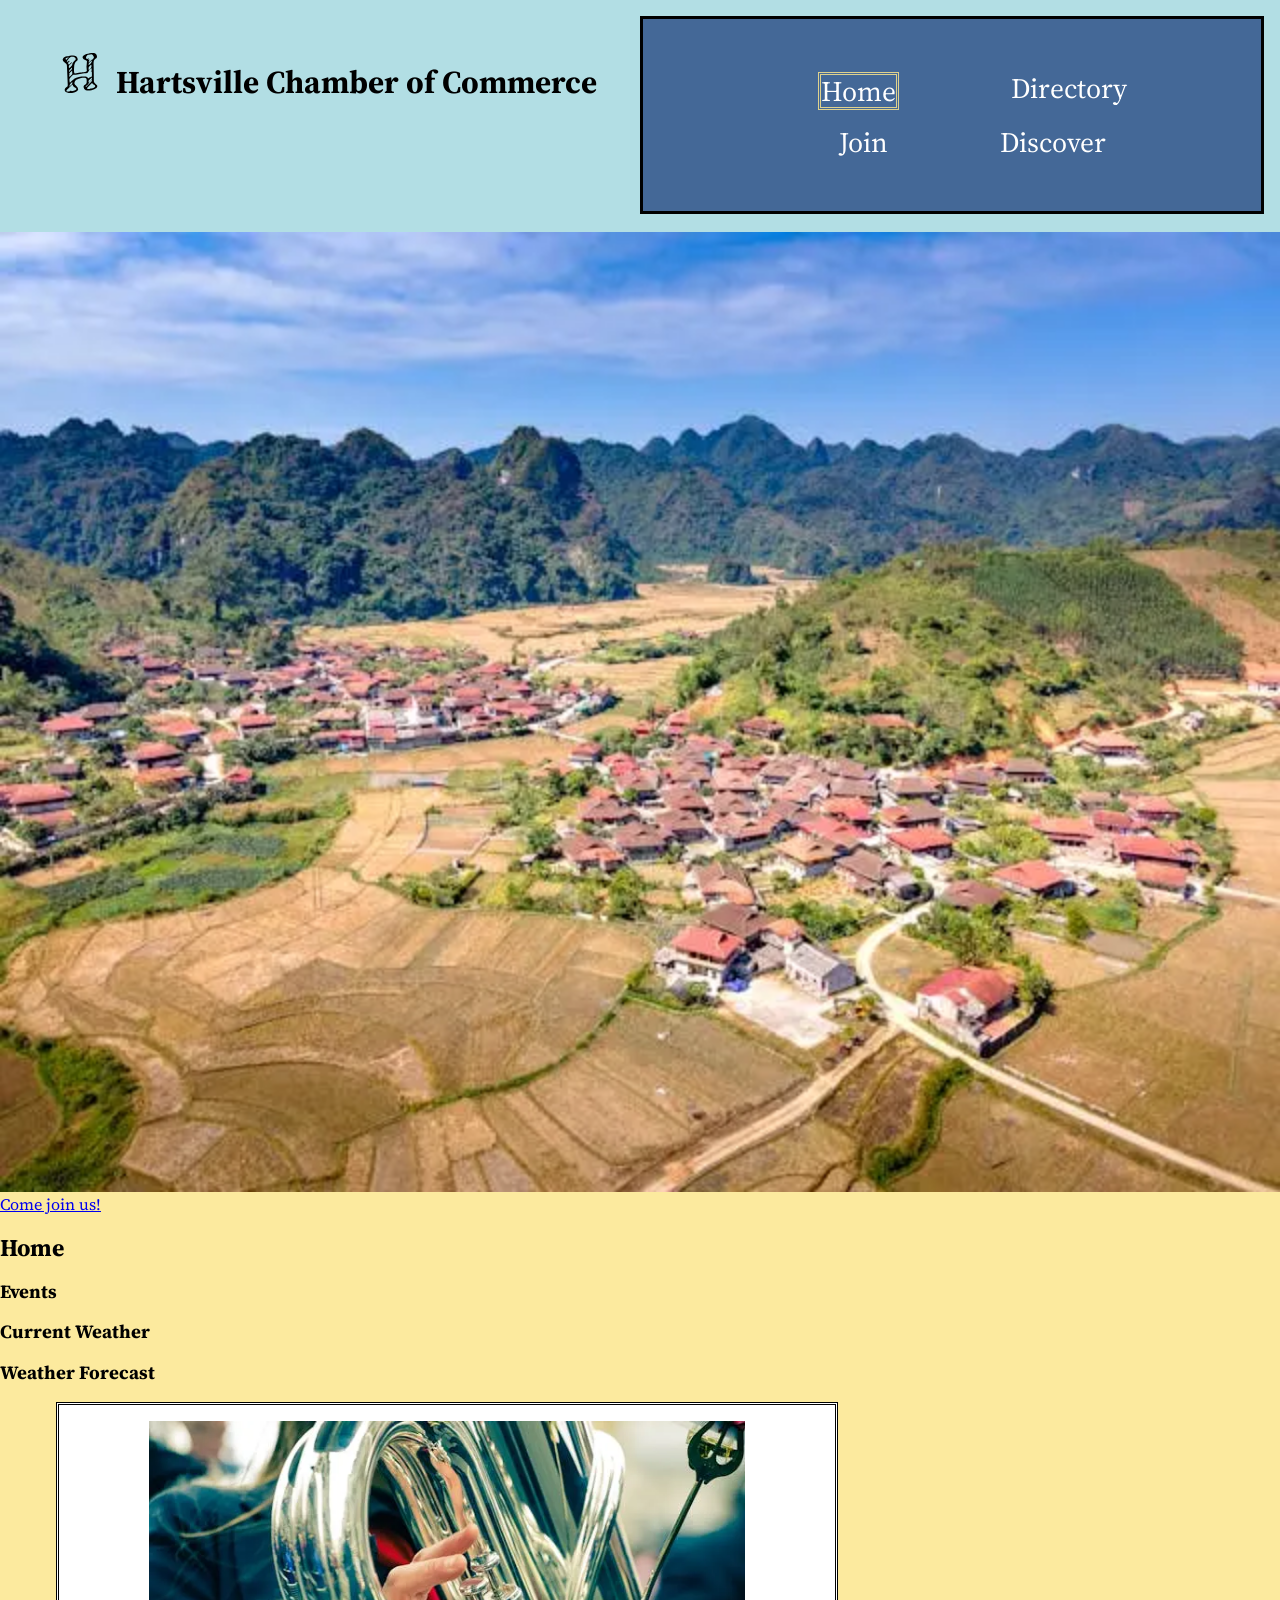
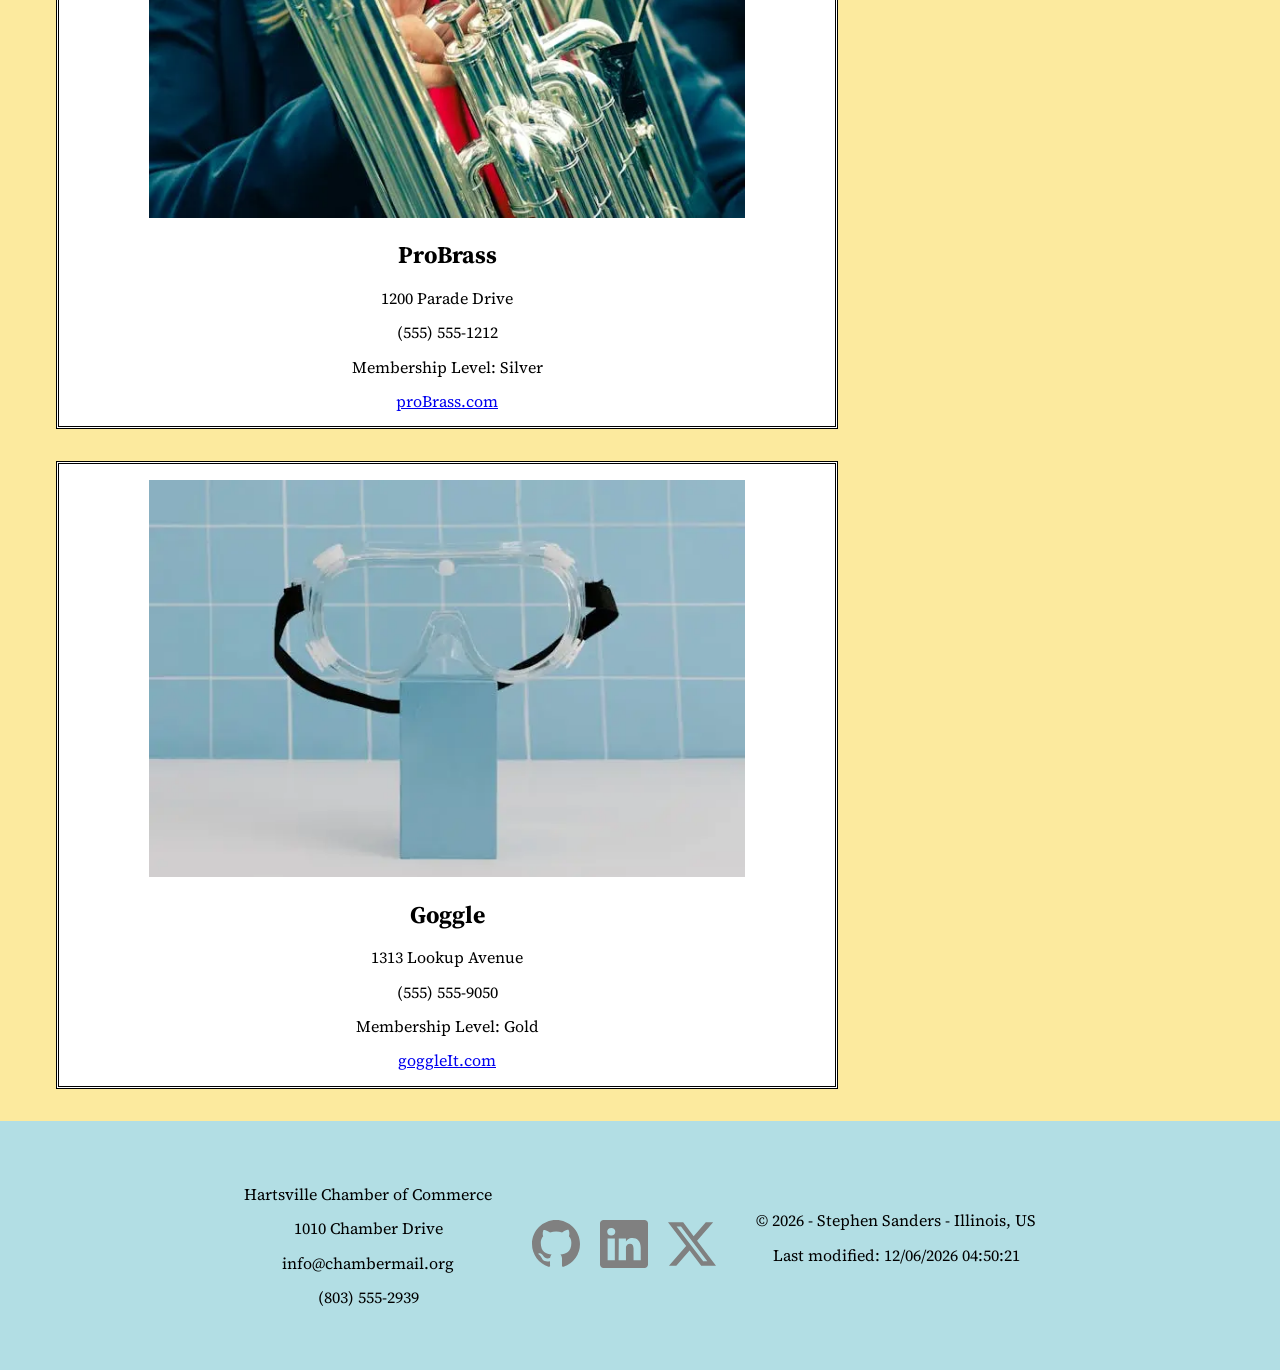
==== chamber/index.html @ 058c71b7 "commit for audit" ====
<!DOCTYPE html>
<html lang="en">
<head>
    <meta charset="UTF-8">
    <meta name="viewport" content="width=device-width, initial-scale=1.0">
    <meta name="author" content="Stephen Sanders">
    <meta name="description" 
        content="Webpage by Stephen Sanders for WDD 231 - Web Frontend Development. Chamber of Commerce directory page.">
    <title>Chamber Directory - WDD 231 - Web Frontend Development - Stephen Sanders</title>

    <meta property="og:title" content="Chamber Directory - WDD 231 - Web Frontend Development - Stephen Sanders">
    <meta property="og:description" content="Webpage by Stephen Sanders for WDD 231 - Web Frontend Development. Chamber of Commerce directory page.">
    <meta property="og:url" content="https://noctumbras.io/wdd231/chamber/directory.html">
    <meta property="og:image" content="https://github.com/Noctumbras/wdd231/blob/master/chamber/images/directory_image.jpg">

    <link rel="icon" href="images/favicon.ico">

    <link rel="stylesheet" href="../styles/normalize.css">
    <link rel="stylesheet" href="styles/header.css">
    <link rel="stylesheet" href="styles/footer.css">
    <link rel="stylesheet" href="styles/small.css">
    <link rel="stylesheet" href="styles/large.css">

    <script src="../scripts/footer.js" defer></script>
    <script src="../scripts/nav.js" defer></script>
    <script src="scripts/index.js" defer></script>

    <link rel="preconnect" href="https://fonts.googleapis.com">
    <link rel="preconnect" href="https://fonts.gstatic.com" crossorigin>
    <link href="https://fonts.googleapis.com/css2?family=Source+Serif+4:ital,opsz,wght@0,8..60,200..900;1,8..60,200..900&display=swap" rel="stylesheet">
</head>
<body>
    <header>
        <h1><img src="images/letter-h.svg" alt="logo of the letter H" loading="lazy">Hartsville Chamber of Commerce</h1>

        <button id="nav-button"></button>
        <nav id="nav-bar" class="navigation">
            <ul>
                <li class="current"><a href="#">Home</a></li>
                <li><a href="directory.html">Directory</a></li>
                <li><a href="#">Join</a></li>
                <li><a href="#">Discover</a></li>
            </ul>
        </nav>
    </header>

    <main>
        <picture id="hero-image">
            <source srcset="images/hero-image-medium.webp" media="(min-width: 500px)" width="1280" height="960">
            <img src="images/hero-image-small.webp" alt="hero image" width="640" height="480" loading="lazy">
        </picture>
        <section id="call-to-action">
            <a href="#">Come join us!</a>
        </section>

        <h2>Home</h2>
        <section id="home-cards-section">
            <section class="home-card" id="current-events">
                <h3>Events</h3>

            </section>
            <section class="home-card" id="current-weather">
                <h3>Current Weather</h3>

            </section>
            <section class="home-card" id="weather-forecast">
                <h3>Weather Forecast</h3>
            </section>
            <ul id="spotlights"></ul>
        </section>
    </main>

    <footer>
        <div id="contact-info">
            <p>Hartsville Chamber of Commerce</p>
            <p>1010 Chamber Drive</p>
            <p>info@chambermail.org</p>
            <p>(803) 555-2939</p>
        </div>
        

        <div class="socials">
            <a href="https://github.com/"><img src="../images/github.svg" alt="github logo" loading="lazy"></a>
            <a href="https://www.linkedin.com"><img src="../images/linkedin.svg" alt="linkedin logo" loading="lazy"></a>
            <a href="https://x.com"><img src="../images/twitter-x.svg" alt="x logo" loading="lazy"></a>
        </div>

        <div id="copyright-info">
            <span id="current-year"></span>
            <p id="last-modified"></p>
        </div>
    </footer>
</body>
</html>
---- chamber/styles/header.css ----
header {
    display: grid;
    grid-template-columns: repeat(4, minmax(100px, 0.5fr));
    grid-template-rows: repeat(2, minmax(100px, 0.5fr));
    background: rgb(178, 222, 228);
    color: black;
    padding: 1rem;
}

header h1 {
    grid-column: 1 / 3;
    grid-row: 1 / 3;
    padding: 1rem;
    text-align: center;
    margin-right: 0px;
}

header img {
    height: 2.5rem;
    width: 2.5rem;
    margin-right: 1rem;
}

.navigation {
    grid-column: 3 / 5;
    display: none;
    height: 100%;
    width: auto;
    border: solid;
    border-color: black;
    color: white;
    background-color: rgb(68, 104, 151);
}

.navigation .current {
    border-style: double;
    color: rgba(252, 231, 140, 0.842);
}

.navigation.show {
    display: block;
}

.navigation a {
    color: white;
    text-decoration: none;
}

.navigation ul {
    margin: 0px;
    display: flex;
    flex-direction: column;
    list-style: none;
    text-align: left;
    font-size: 1.75rem;
}

#nav-button {
    font-size: 3rem;
    grid-row: 1;
    background-color: transparent;
    outline: none;
    border-style: none;
    text-align: right;
    margin: 0px;
}

#nav-button::before {
  content: "\2630";
  color: black;
}
#nav-button.show::before {
  content: "\00D7";
  color: red;
}

@media screen and (min-width: 500px) {
    .navigation {
        display: flex;
        height: 12rem;
        align-items: center;
    }

    .navigation ul {
        flex-direction: row;
        flex-wrap: wrap;
        justify-content: center;
    }

    .navigation li {
        margin: 0.5rem 3.5rem 0.5rem 3.5rem;
    }

    #nav-button {
        display: none;
    }
}
---- chamber/styles/footer.css ----
footer {
    display: flex;
    flex-direction: column;
    justify-content: center;
    align-items: center;
    bottom: 0;
    left: 0;
    right: 0;
    background: rgb(178, 222, 228);
    color: black;
    padding: 2rem;
    text-align: center;
}

footer img {
    width: 3rem;
    height: 3rem;
    margin: 0.5rem;
}

footer div {
    margin: 1rem;
}

@media screen and (min-width: 500px) {
    footer {
        flex-direction: row;
    }
}
---- chamber/styles/small.css ----
body {
    font-family: "Source Serif 4", serif;
    background-color: rgba(252, 231, 140, 0.842);
}

#directory-buttons {
    display: grid;
    grid-template-columns: repeat(2, minmax(100px, 0.5fr));
}

main {
    display: block;
}

main button {
    margin: 1rem;
    background-color: white;
    border-color: blue;
}

#companies-grid {
    width: 100%;
    height: auto;
    display: grid;
    grid-template-columns: repeat(auto-fit, minmax(200px, 1fr));
}

#companies-grid.hide {
    display: none;
}

#companies-list {
    width: 100%;
    height: auto;
    display: none;
}

#companies-list.show {
    display: flex;
    flex-direction: column;
}

.grid-card img {
    width: 80%;
    height: 40%;
}

.grid-card {
    width: 60%;
    height: auto;
    border-style: double;
    border-color: black;
    background-color: white;
    text-align: center;
    margin-left: 1rem;
    margin-bottom: 2rem;
    padding: 1rem;
}

.grid-card a {
    align-self: center;
}

.list-card {
    width: 80%;
    height: auto;
    display: grid;
    grid-template-columns: repeat(5, minmax(75px, 0.40fr));
    background-color: gray;
    align-items: center;
}

.list-card * {
    margin: 0.5rem;
    text-align: center;
}

.list-card:nth-child(even) {
    background-color: darkgray;
}

picture {
    width: 100%;
    height: 100%;
}
---- chamber/styles/large.css ----
@media screen and (min-width: 500px) {
    #companies-grid {
        grid-template-columns: repeat(2, minmax(200px, 1fr));
    }
    
    .list-card {
        width: 100%;
    }
}

@media screen and (min-width: 1200px) {
    #companies-grid {
        grid-template-columns: repeat(3, minmax(200px, 1fr));
    }
}
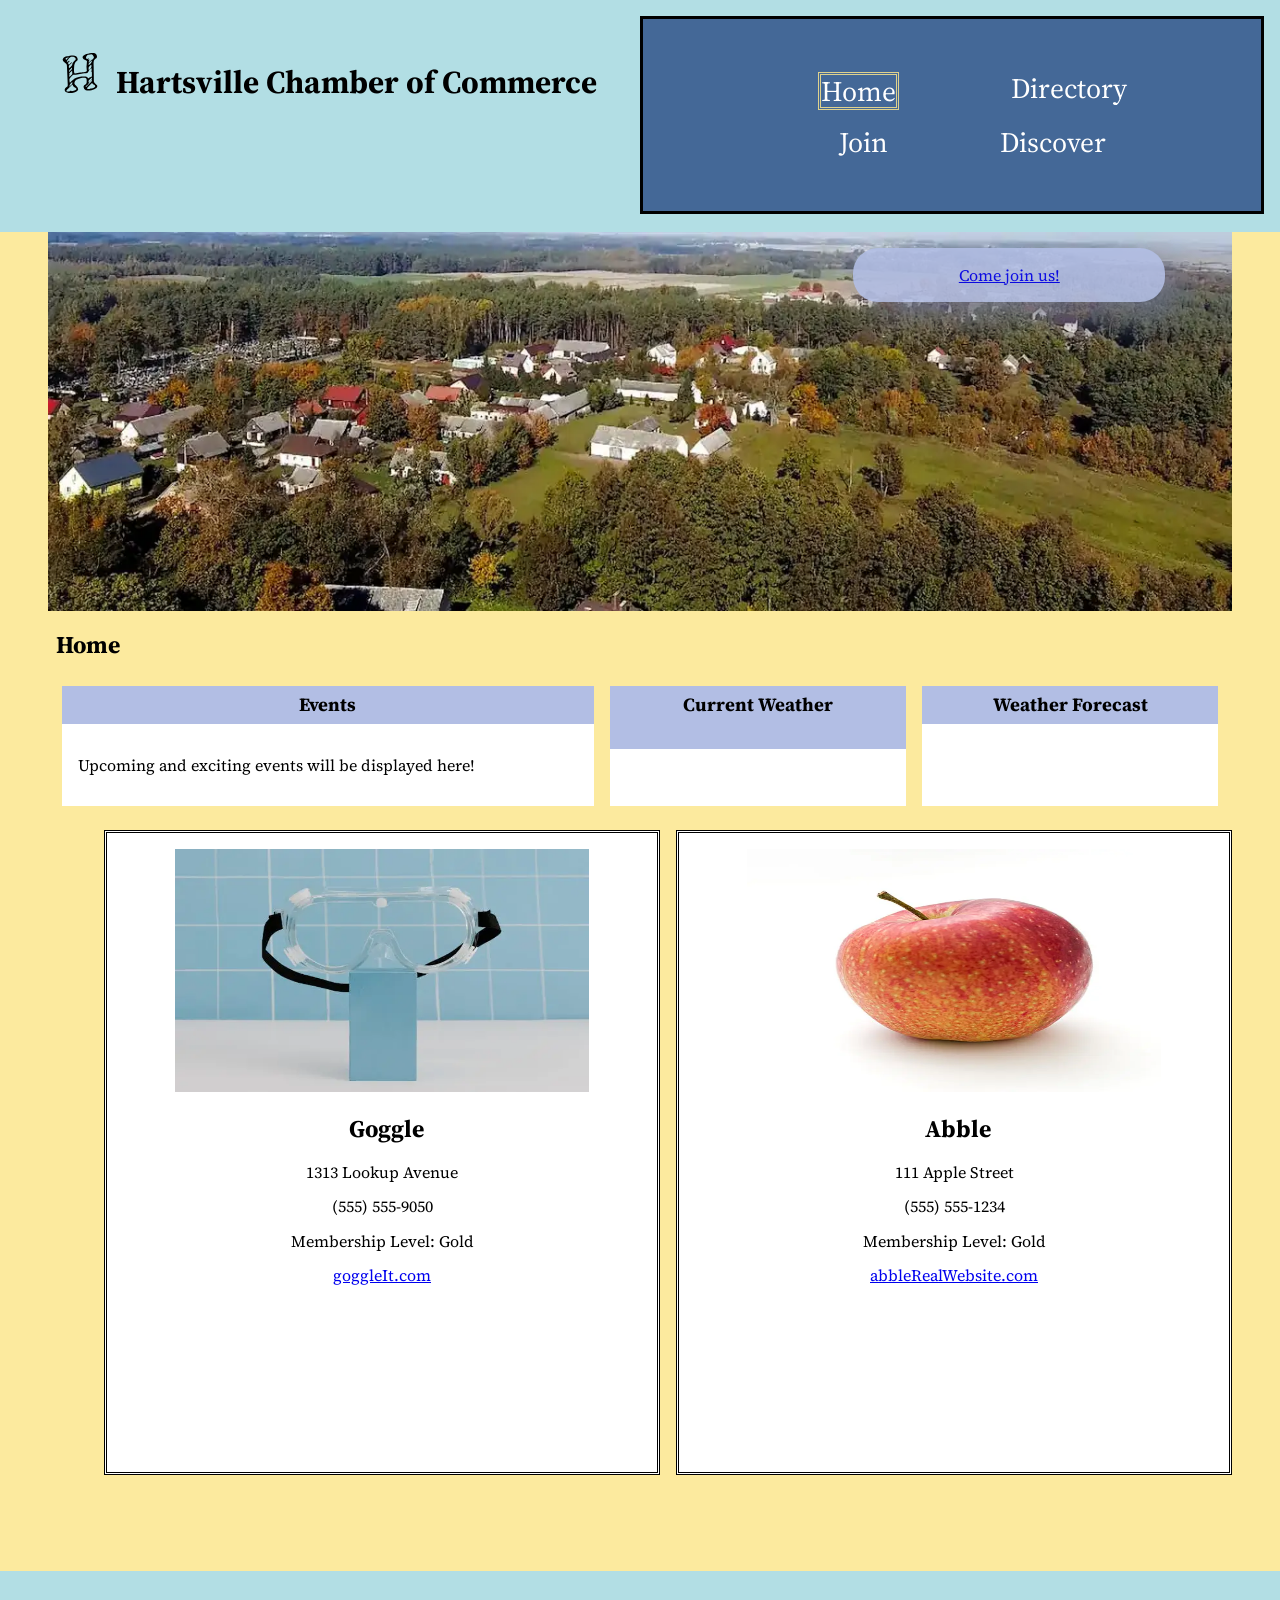
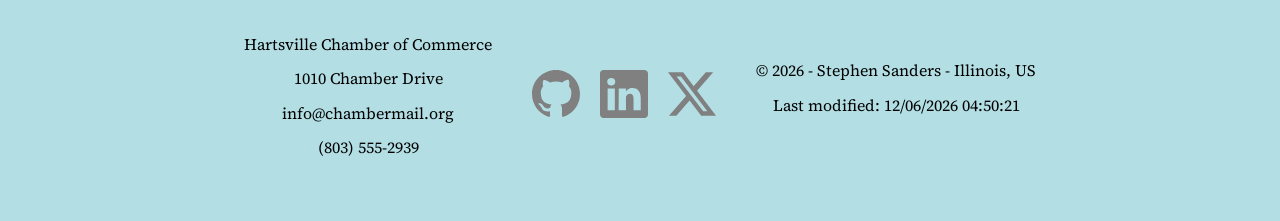
==== commit 317cf894: "css done" ====
--- a/chamber/index.html
+++ b/chamber/index.html
@@ -5,13 +5,13 @@
     <meta name="viewport" content="width=device-width, initial-scale=1.0">
     <meta name="author" content="Stephen Sanders">
     <meta name="description" 
-        content="Webpage by Stephen Sanders for WDD 231 - Web Frontend Development. Chamber of Commerce directory page.">
-    <title>Chamber Directory - WDD 231 - Web Frontend Development - Stephen Sanders</title>
+        content="Webpage by Stephen Sanders for WDD 231 - Web Frontend Development. Chamber of Commerce home page.">
+    <title>Chamber Home - WDD 231 - Web Frontend Development - Stephen Sanders</title>
 
     <meta property="og:title" content="Chamber Directory - WDD 231 - Web Frontend Development - Stephen Sanders">
-    <meta property="og:description" content="Webpage by Stephen Sanders for WDD 231 - Web Frontend Development. Chamber of Commerce directory page.">
-    <meta property="og:url" content="https://noctumbras.io/wdd231/chamber/directory.html">
-    <meta property="og:image" content="https://github.com/Noctumbras/wdd231/blob/master/chamber/images/directory_image.jpg">
+    <meta property="og:description" content="Webpage by Stephen Sanders for WDD 231 - Web Frontend Development. Chamber of Commerce home page.">
+    <meta property="og:url" content="https://noctumbras.io/wdd231/chamber/index.html">
+    <meta property="og:image" content="https://github.com/Noctumbras/wdd231/blob/master/chamber/home_image.jpg">
 
     <link rel="icon" href="images/favicon.ico">
 
@@ -45,23 +45,25 @@
     </header>
 
     <main>
-        <picture id="hero-image">
-            <source srcset="images/hero-image-medium.webp" media="(min-width: 500px)" width="1280" height="960">
-            <img src="images/hero-image-small.webp" alt="hero image" width="640" height="480" loading="lazy">
-        </picture>
-        <section id="call-to-action">
-            <a href="#">Come join us!</a>
+        <section id="hero-image-section">
+            <picture id="hero-image">
+                <source srcset="images/hero-image-medium.webp" media="(min-width: 500px)" width="1280" height="406">
+                <img src="images/hero-image-small.webp" alt="hero image" width="320" height="240" loading="lazy">
+            </picture>
+            <section id="call-to-action">
+                <a href="#">Come join us!</a>
+            </section>
         </section>
 
         <h2>Home</h2>
         <section id="home-cards-section">
             <section class="home-card" id="current-events">
                 <h3>Events</h3>
-
+                <p>Upcoming and exciting events will be displayed here!</p>
             </section>
             <section class="home-card" id="current-weather">
                 <h3>Current Weather</h3>
-
+                <ul id="weather-info"></ul>
             </section>
             <section class="home-card" id="weather-forecast">
                 <h3>Weather Forecast</h3>
--- a/chamber/styles/small.css
+++ b/chamber/styles/small.css
@@ -79,7 +79,73 @@
     background-color: darkgray;
 }
 
+.home-card {
+    margin: 0.5rem;
+    background-color: white;
+    text-align: left;
+}
+
+#current-weather {
+    display: grid;
+}
+
+#weather-info {
+    display: inline;
+}
+
+.home-card img {
+    display: inline;
+}
+
+.home-card h3 {
+    margin: 0;
+    grid-column: 1 / 4;
+    text-align: center;
+    padding: 0.5rem;
+    background-color: rgb(178, 190, 228);
+}
+
+#current-events p {
+    padding: 1rem;
+}
+
+#weather-forecast p {
+    font-size: 125%;
+    padding-left: 1rem;
+    padding-bottom: 0.5rem;
+}
+
+h2 {
+    margin-left: 0.5rem;
+}
+
+#hero-image-section {
+    display: grid;
+    grid-template-columns: repeat(4, minmax(50px, 1fr));
+    grid-template-rows: repeat(4, minmax(25px, 0.25fr));
+}
+
 picture {
+    grid-column: 1 / 5;
+    grid-row: 1 / 5;
+}
+
+picture img {
     width: 100%;
     height: 100%;
+}
+
+#call-to-action {
+    display: flex;
+    grid-column: 3 / 4;
+    grid-row: 1 / 2;
+    background-color: rgb(178, 190, 228);
+    margin: 1rem;
+    justify-content: center;
+    align-items: center;
+    width: 150%;
+    height: 50%;
+    opacity: 90%;
+    filter: drop-shadow(rgb(104, 110, 133) 1rem 1rem 1rem);
+    border-radius: 25px;
 }
--- a/chamber/styles/large.css
+++ b/chamber/styles/large.css
@@ -1,4 +1,9 @@
 @media screen and (min-width: 500px) {
+    main {
+        margin: 3rem;
+        margin-top: 0rem;
+    }
+
     #companies-grid {
         grid-template-columns: repeat(2, minmax(200px, 1fr));
     }
@@ -6,10 +11,68 @@
     .list-card {
         width: 100%;
     }
+
+    #hero-image-section {
+        display: grid;
+        grid-template-columns: repeat(6, minmax(50px, 1fr));
+        grid-template-rows: repeat(5, minmax(25px, 0.25fr));
+    }
+
+    picture {
+        grid-column: 1 / 7;
+        grid-row: 1 / 6;
+    }
+
+    #call-to-action {
+        grid-column: 5 / 6;
+        padding: 0.5rem;
+    }
+
+    #home-cards-section {
+        display: flex;
+        flex-direction: row;
+        flex-wrap: wrap;
+        justify-content: center;
+    }
+
+    #current-events {
+        width: 100%;
+        height: auto;
+    }
+
+    #current-weather {
+        width: 40%;
+        height: auto;
+    }
+
+    #weather-forecast {
+        width: 40%;
+        height: auto;
+    }
+
+    #spotlights {
+        display: flex;
+        flex-direction: row;
+    }
 }
 
 @media screen and (min-width: 1200px) {
     #companies-grid {
         grid-template-columns: repeat(3, minmax(200px, 1fr));
     }
+
+    #current-events {
+        width: 45%;
+        height: auto;
+    }
+
+    #current-weather {
+        width: 25%;
+        height: auto;
+    }
+
+    #weather-forecast {
+        width: 25%;
+        height: auto;
+    }
 }
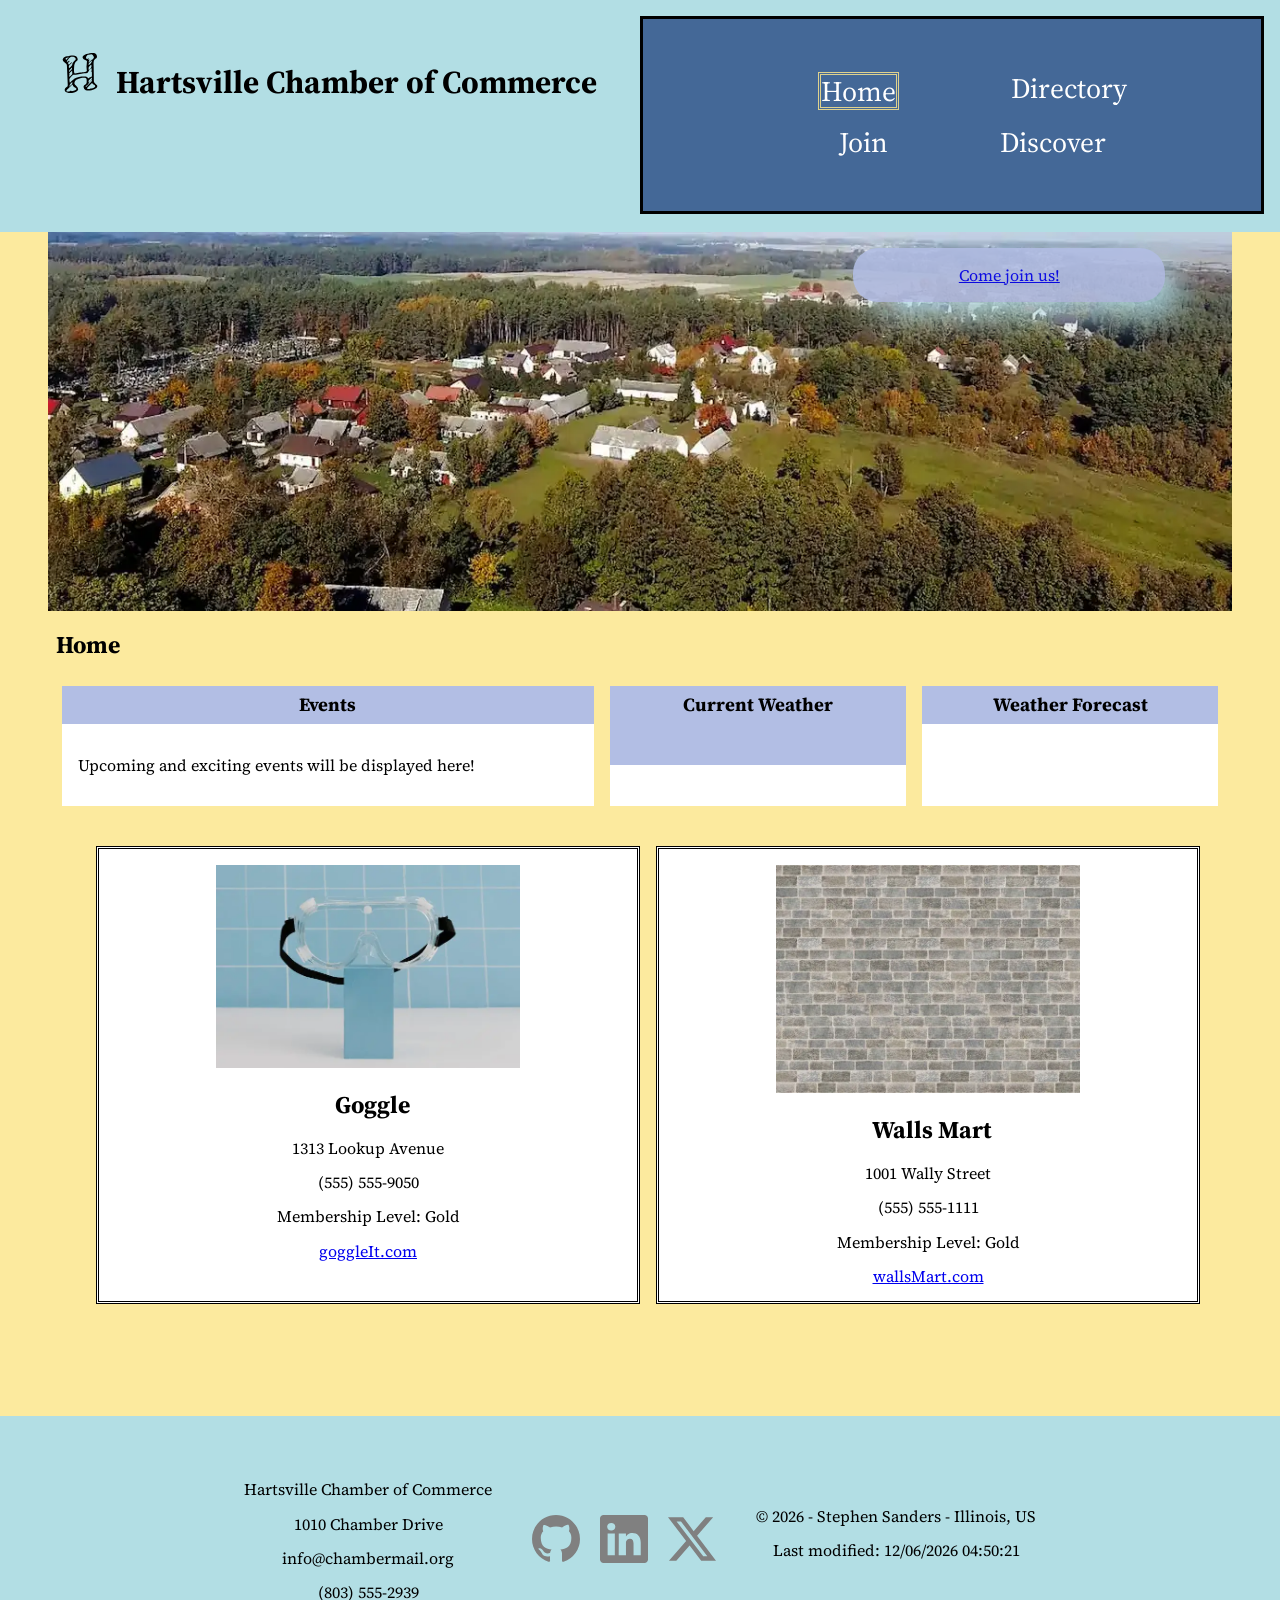
==== commit b5075aa0: "accessibility adjustments" ====
--- a/chamber/index.html
+++ b/chamber/index.html
@@ -33,7 +33,7 @@
     <header>
         <h1><img src="images/letter-h.svg" alt="logo of the letter H" loading="lazy">Hartsville Chamber of Commerce</h1>
 
-        <button id="nav-button"></button>
+        <button id="nav-button" aria-label="Hamburger Button"></button>
         <nav id="nav-bar" class="navigation">
             <ul>
                 <li class="current"><a href="#">Home</a></li>
@@ -63,12 +63,12 @@
             </section>
             <section class="home-card" id="current-weather">
                 <h3>Current Weather</h3>
-                <ul id="weather-info"></ul>
+                <section id="weather-info"></section>
             </section>
             <section class="home-card" id="weather-forecast">
                 <h3>Weather Forecast</h3>
             </section>
-            <ul id="spotlights"></ul>
+            <section id="spotlights"></section>
         </section>
     </main>
 
--- a/chamber/styles/small.css
+++ b/chamber/styles/small.css
@@ -109,6 +109,10 @@
     padding: 1rem;
 }
 
+#current-weather p {
+    margin-left: 1rem;
+}
+
 #weather-forecast p {
     font-size: 125%;
     padding-left: 1rem;
@@ -146,6 +150,15 @@
     width: 150%;
     height: 50%;
     opacity: 90%;
-    filter: drop-shadow(rgb(104, 110, 133) 1rem 1rem 1rem);
+    filter: drop-shadow(lightblue 1rem 1rem 1rem);
     border-radius: 25px;
+}
+
+#spotlights {
+    margin-left: 3rem;
+}
+
+#spotlights img {
+        width: 60%;
+        height: auto;
 }
--- a/chamber/styles/large.css
+++ b/chamber/styles/large.css
@@ -53,7 +53,9 @@
     #spotlights {
         display: flex;
         flex-direction: row;
+        margin: 2rem;
     }
+
 }
 
 @media screen and (min-width: 1200px) {
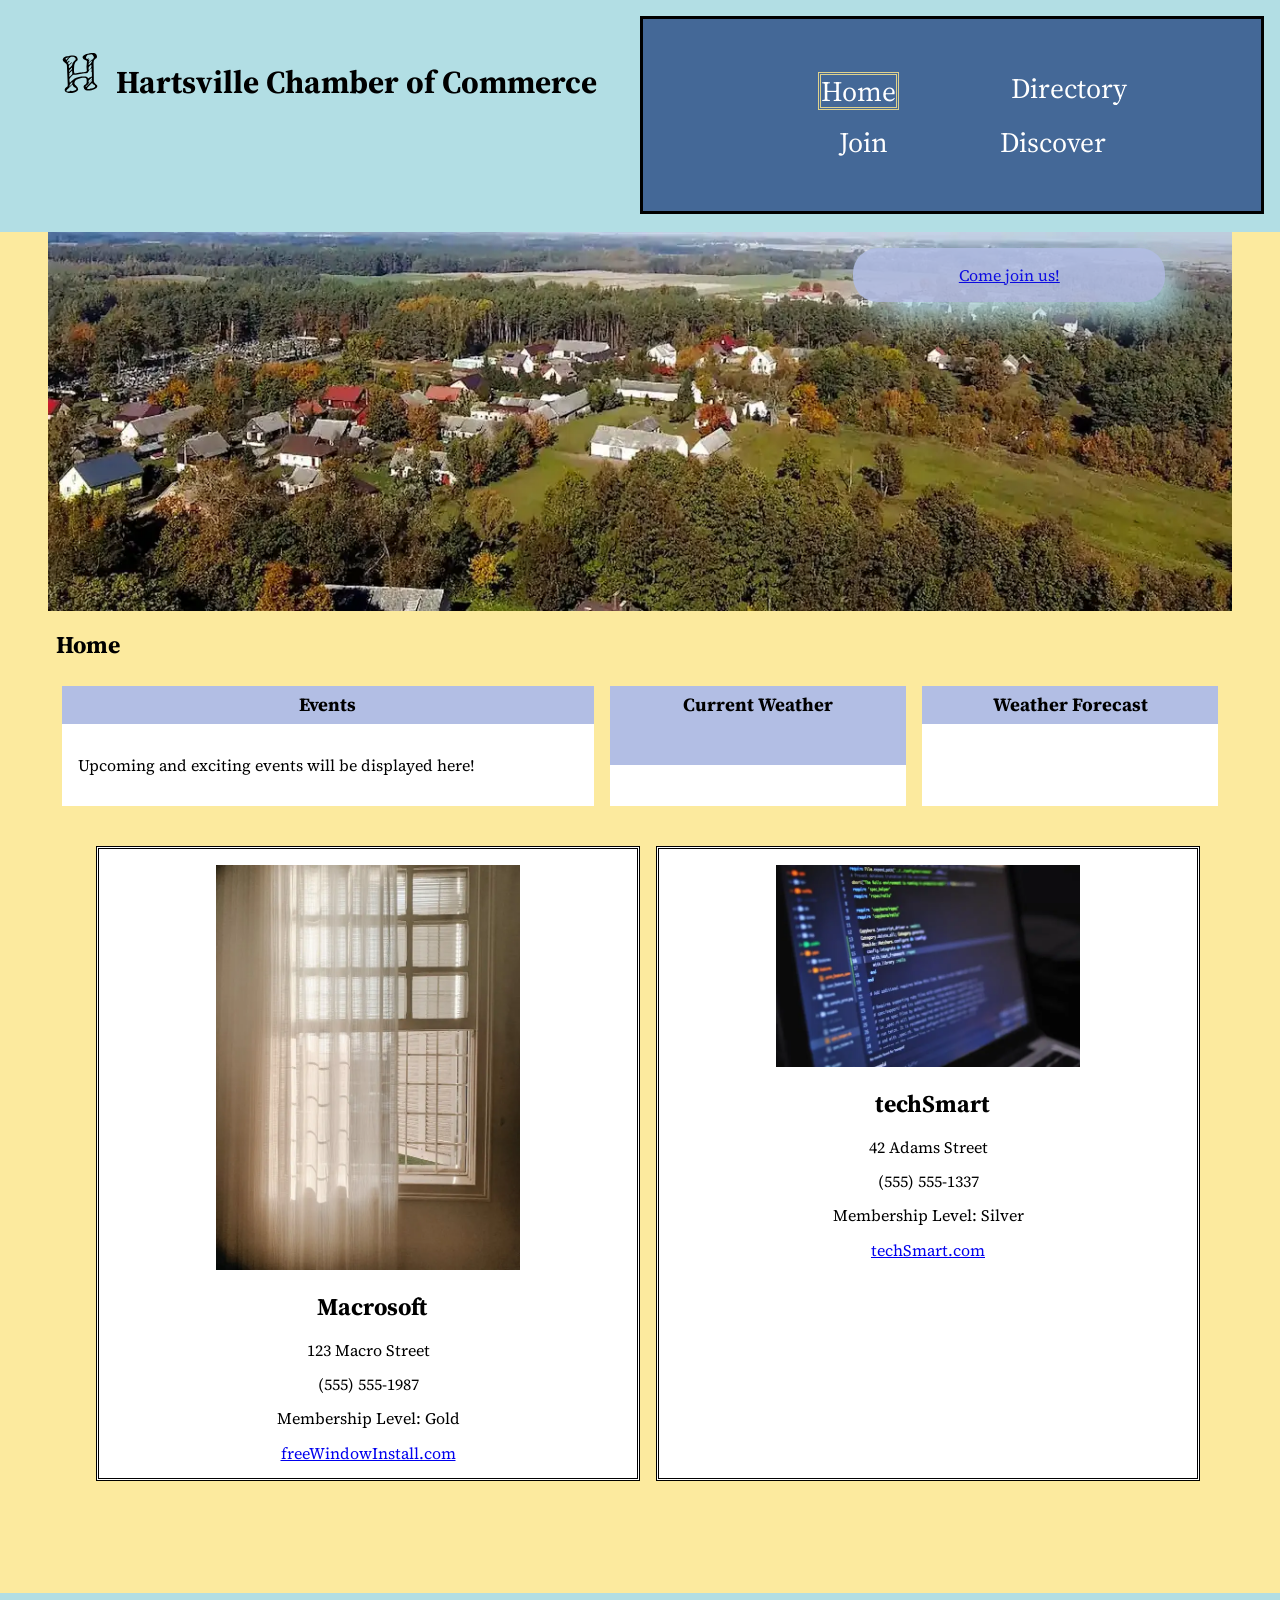
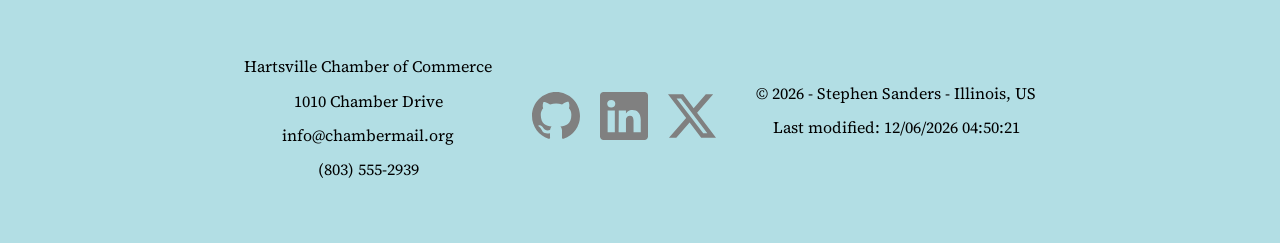
==== commit 94fb0943: "i believe this should fix the issue with the audit" ====
--- a/chamber/index.html
+++ b/chamber/index.html
@@ -11,7 +11,7 @@
     <meta property="og:title" content="Chamber Directory - WDD 231 - Web Frontend Development - Stephen Sanders">
     <meta property="og:description" content="Webpage by Stephen Sanders for WDD 231 - Web Frontend Development. Chamber of Commerce home page.">
     <meta property="og:url" content="https://noctumbras.io/wdd231/chamber/index.html">
-    <meta property="og:image" content="https://github.com/Noctumbras/wdd231/blob/master/chamber/home_image.jpg">
+    <meta property="og:image" content="https://noctumbras.io/wdd231/chamber/images/home_image.jpg">
 
     <link rel="icon" href="images/favicon.ico">
 
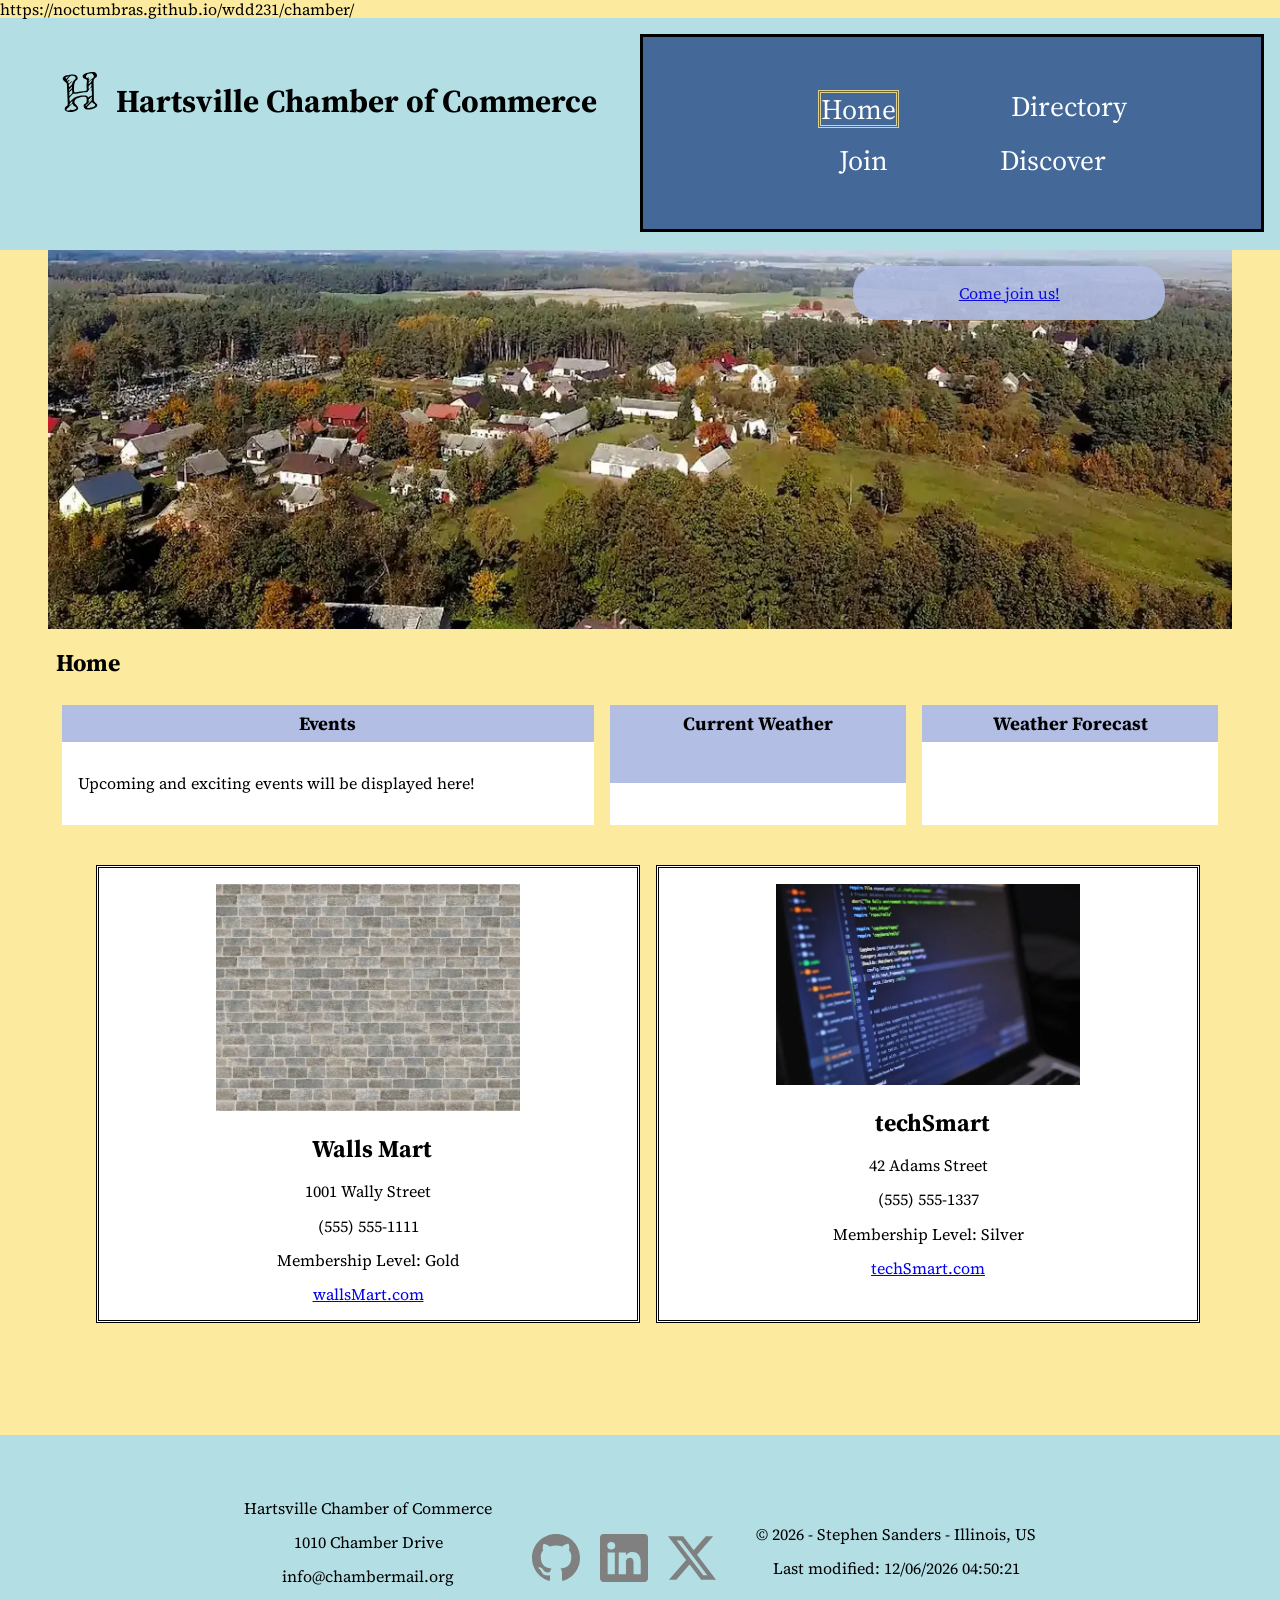
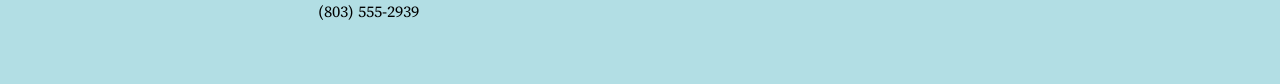
==== commit 9f7b7664: "okay sure now its fixed" ====
--- a/chamber/index.html
+++ b/chamber/index.html
@@ -10,10 +10,12 @@
 
     <meta property="og:title" content="Chamber Directory - WDD 231 - Web Frontend Development - Stephen Sanders">
     <meta property="og:description" content="Webpage by Stephen Sanders for WDD 231 - Web Frontend Development. Chamber of Commerce home page.">
-    <meta property="og:url" content="https://noctumbras.io/wdd231/chamber/index.html">
-    <meta property="og:image" content="https://noctumbras.io/wdd231/chamber/images/home_image.jpg">
+    <meta property="og:url" content="https://noctumbras.github.io/wdd231/chamber/index.html">
+    <meta property="og:image" content="https://noctumbras.github.io/wdd231/chamber/images/home_image.jpg">
 
     <link rel="icon" href="images/favicon.ico">
+
+    https://noctumbras.github.io/wdd231/chamber/
 
     <link rel="stylesheet" href="../styles/normalize.css">
     <link rel="stylesheet" href="styles/header.css">
--- a/chamber/styles/small.css
+++ b/chamber/styles/small.css
@@ -150,7 +150,6 @@
     width: 150%;
     height: 50%;
     opacity: 90%;
-    filter: drop-shadow(lightblue 1rem 1rem 1rem);
     border-radius: 25px;
 }
 
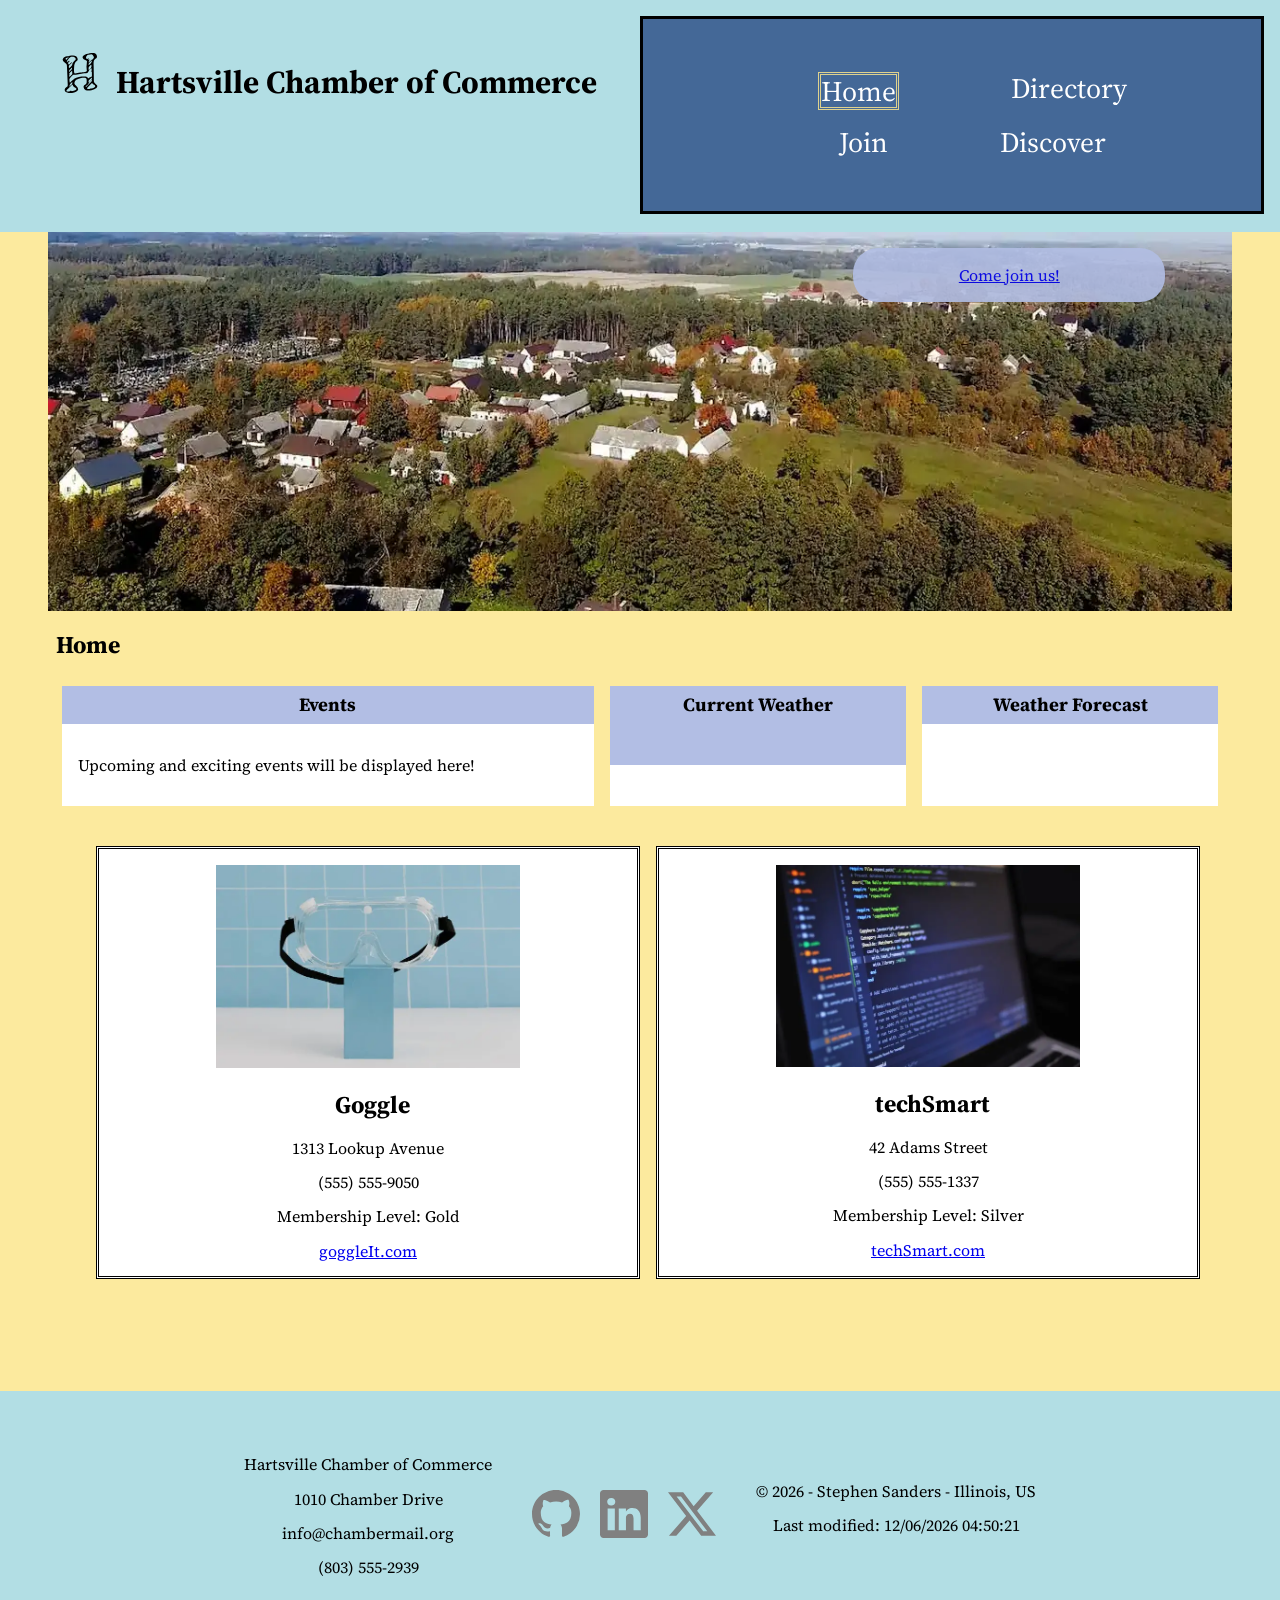
==== commit 5afb2014: "stray text whoops how did that happen" ====
--- a/chamber/index.html
+++ b/chamber/index.html
@@ -14,8 +14,6 @@
     <meta property="og:image" content="https://noctumbras.github.io/wdd231/chamber/images/home_image.jpg">
 
     <link rel="icon" href="images/favicon.ico">
-
-    https://noctumbras.github.io/wdd231/chamber/
 
     <link rel="stylesheet" href="../styles/normalize.css">
     <link rel="stylesheet" href="styles/header.css">
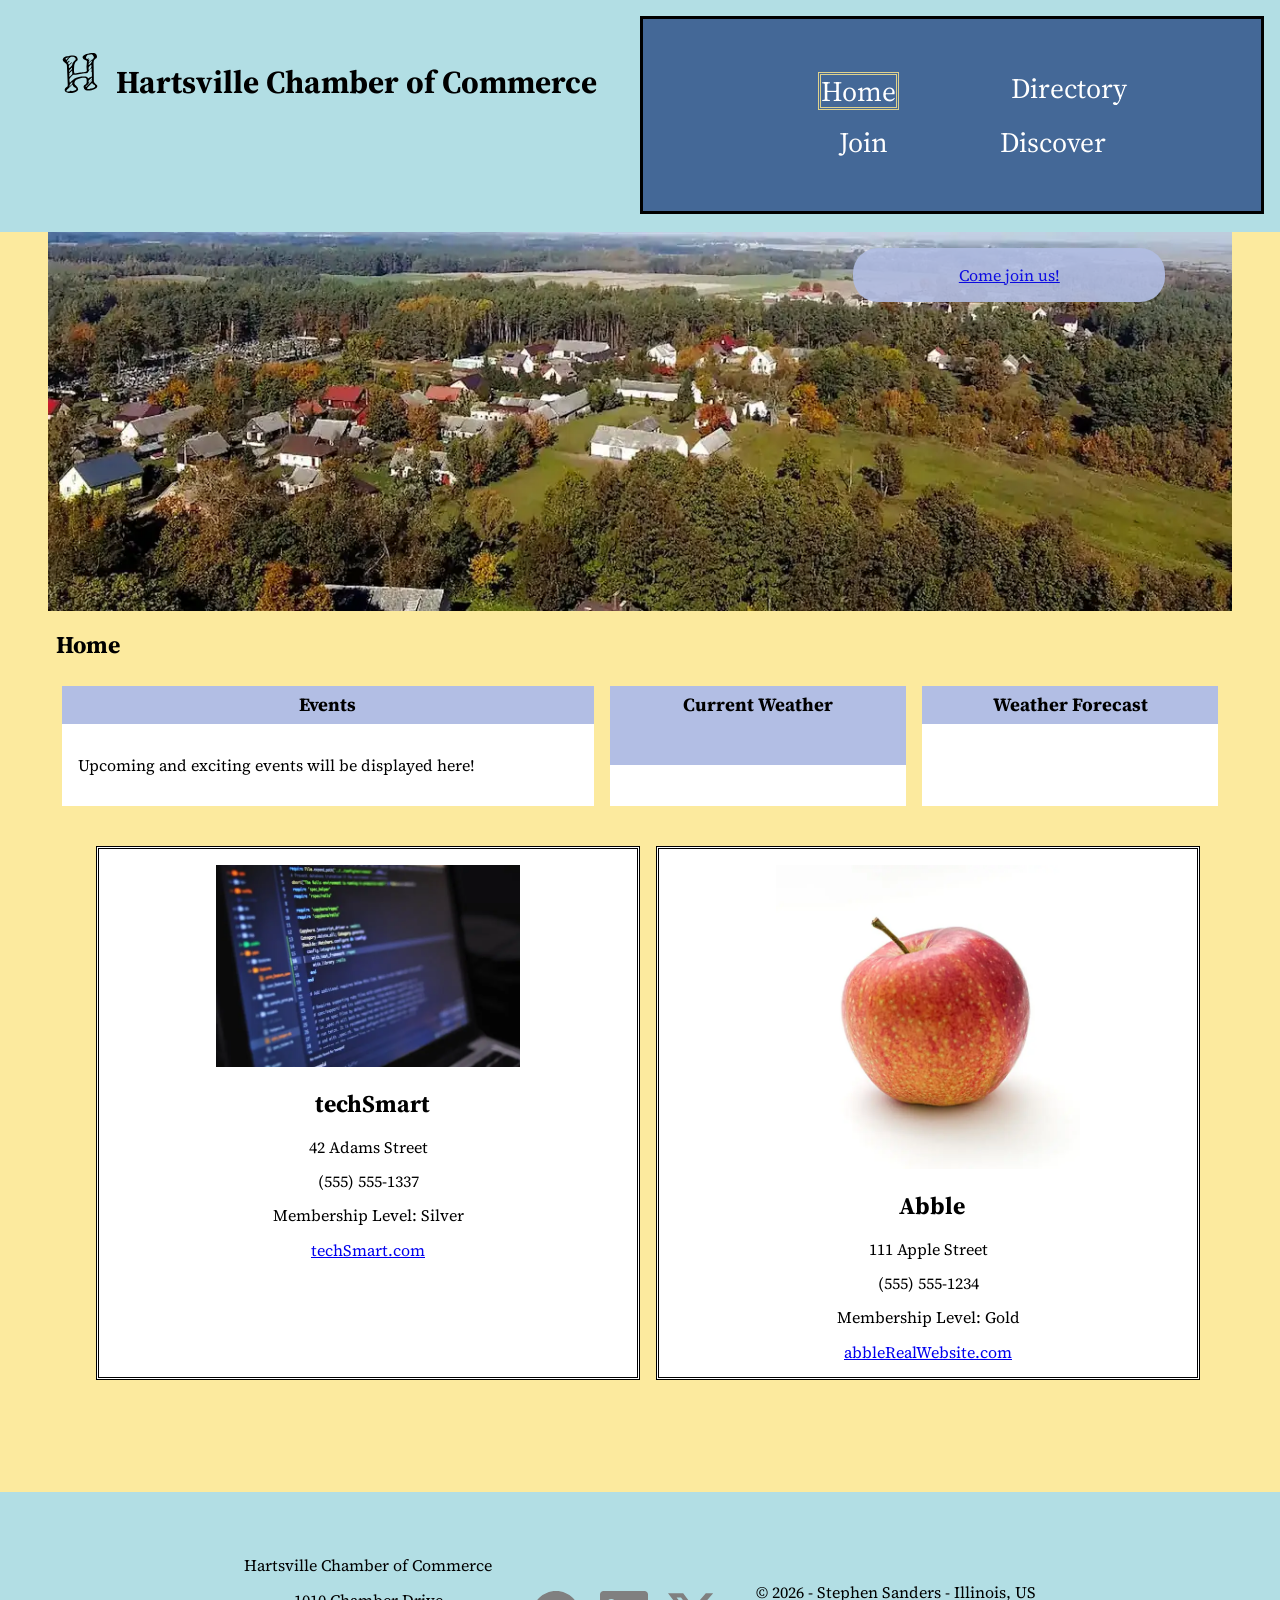
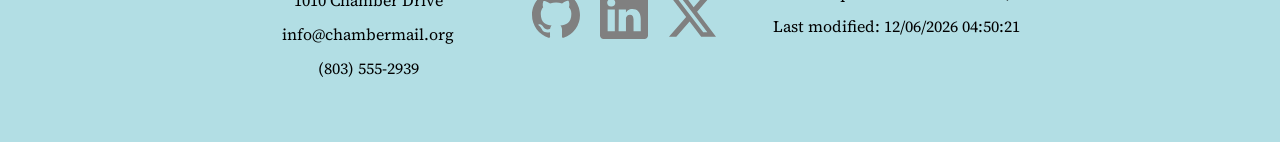
==== commit fa8fa72f: "test commit" ====
--- a/chamber/index.html
+++ b/chamber/index.html
@@ -38,8 +38,8 @@
             <ul>
                 <li class="current"><a href="#">Home</a></li>
                 <li><a href="directory.html">Directory</a></li>
-                <li><a href="#">Join</a></li>
-                <li><a href="#">Discover</a></li>
+                <li><a href="join.html">Join</a></li>
+                <li><a href="discover.html">Discover</a></li>
             </ul>
         </nav>
     </header>
--- a/chamber/styles/small.css
+++ b/chamber/styles/small.css
@@ -160,4 +160,154 @@
 #spotlights img {
         width: 60%;
         height: auto;
+}
+
+form {
+    display: flex;
+    flex-direction: column;
+}
+
+form label {
+    display: flex;
+    flex-direction: column;
+    margin: 0rem 1.5rem 1.5rem 1.5rem;
+}
+
+input[type=submit] {
+    margin: 1rem 3rem 2rem 3rem;
+    padding: 1rem;
+}
+
+@keyframes slide-in {
+    from {
+        translate: 125% 0;
+    }
+
+    to {
+        translate: 0 0;
+    }
+}
+
+.membership-card {
+    display: flex;
+    flex-direction: column;
+    justify-content: center;
+    background-color: white;
+    border-radius: 25px;
+    margin: 2rem;
+    padding: 2rem;
+    text-align: center;
+    animation-name: slide-in;
+    animation-duration: 2.5s;
+}
+
+#bronze-card {
+    animation-duration: 3s;
+}
+
+#silver-card {
+    animation-duration: 3.5s;
+}
+
+#gold-card {
+    animation-duration: 4s;
+}
+
+.membership-card button {
+    margin: 2rem 2rem 0rem 2rem;
+    padding: 1rem;
+}
+
+.membership-card button:hover {
+    background-color: lightgray;
+}
+
+
+#membership-radio label {
+    display: flex;
+    flex-direction: row;
+}
+
+input[type=radio] {
+    margin-right: 0.5rem;
+}
+
+#form-summary {
+    display: flex;
+    flex-direction: column;
+    justify-self: center;
+}
+
+#form-summary p {
+    margin: 0rem 1rem 0rem 1rem;
+    padding: 0.5rem;
+    background-color: white;
+}
+
+#form-summary:nth-child(even) {
+    background-color: rgb(212, 212, 212);
+}
+
+dialog {
+    width: 75%;
+}
+
+dialog h3 {
+    text-align: center;
+}
+
+dialog button {
+    margin-left: 20%;
+    width: 60%;
+    padding-top: 1rem;
+    padding-bottom: 1rem;
+}
+
+dialog button:hover {
+    background-color: lightgray;
+}
+
+.place-cards-div {
+    display: grid;
+}
+
+.place-card {
+    background-color: white;
+    border-radius: 15px;
+    margin: 0.5rem 0.5rem 1.5rem 0.5rem;
+    padding: 0.5rem;
+    text-align: center;
+
+    display: grid;
+    grid-template-areas:
+    "name"
+    "image"
+    "description"
+    "location"
+    "learn-more";
+}
+
+.place-card h2 {
+    grid-area: name;
+}
+
+.place-card figure {
+    width: 300px;
+    height: auto;
+    margin: 1.5rem;
+    grid-area: image;
+}
+
+.place-card p {
+    grid-area: description;
+}
+
+.place-card address {
+    grid-area: location;
+}
+
+.place-card button {
+    margin: 2rem 3rem 1rem 3rem;
+    padding: 1rem;
+    grid-area: learn-more;
 }
--- a/chamber/styles/large.css
+++ b/chamber/styles/large.css
@@ -1,4 +1,13 @@
 @media screen and (min-width: 500px) {
+    .place-card figure {
+    width: 300px;
+    height: auto;
+    margin: 1.5rem 20% 1.5rem 20%;
+    grid-area: image;
+}
+}
+
+@media screen and (min-width: 641px) {
     main {
         margin: 3rem;
         margin-top: 0rem;
@@ -56,9 +65,55 @@
         margin: 2rem;
     }
 
+    #join-grid {
+        display: grid;
+        grid-template-columns: repeat(5, minmax(200px, 1fr));
+    }
+
+    form {
+        grid-column: 1 / 3;
+    }
+
+    #membership-cards-section {
+        grid-column: 3 / 6;
+    }
+
+    input[type=submit] {
+        margin: 1rem 6rem 2rem 6rem;
+        padding: 1.5rem;
+    }
+
+    .membership-card button {
+        margin: 2rem 10rem 0rem 10rem;
+    }
+
+    dialog {
+        width: 50%;
+    }
+
+    .place-card {
+        text-align: left;
+        grid-template-areas:
+        "name name"
+        "image description"
+        "image location"
+        "learn-more learn-more";
+    }
+
+    .place-card h2 {
+        margin: 0.25rem 0rem 1rem 0rem;
+    }
+
+    .place-card figure {
+        margin: 0rem 1rem 0rem 0rem;
+    }
+
+    .place-card figure img:hover {
+        box-shadow: 0 0 50px #333;
+    }
 }
 
-@media screen and (min-width: 1200px) {
+@media screen and (min-width: 1025px) {
     #companies-grid {
         grid-template-columns: repeat(3, minmax(200px, 1fr));
     }
@@ -77,4 +132,13 @@
         width: 25%;
         height: auto;
     }
+
+    dialog {
+        width: 25%;
+    }
+
+    #place-cards-div {
+        display: grid;
+        grid-template-columns: 1fr 1fr;
+    }
 }
